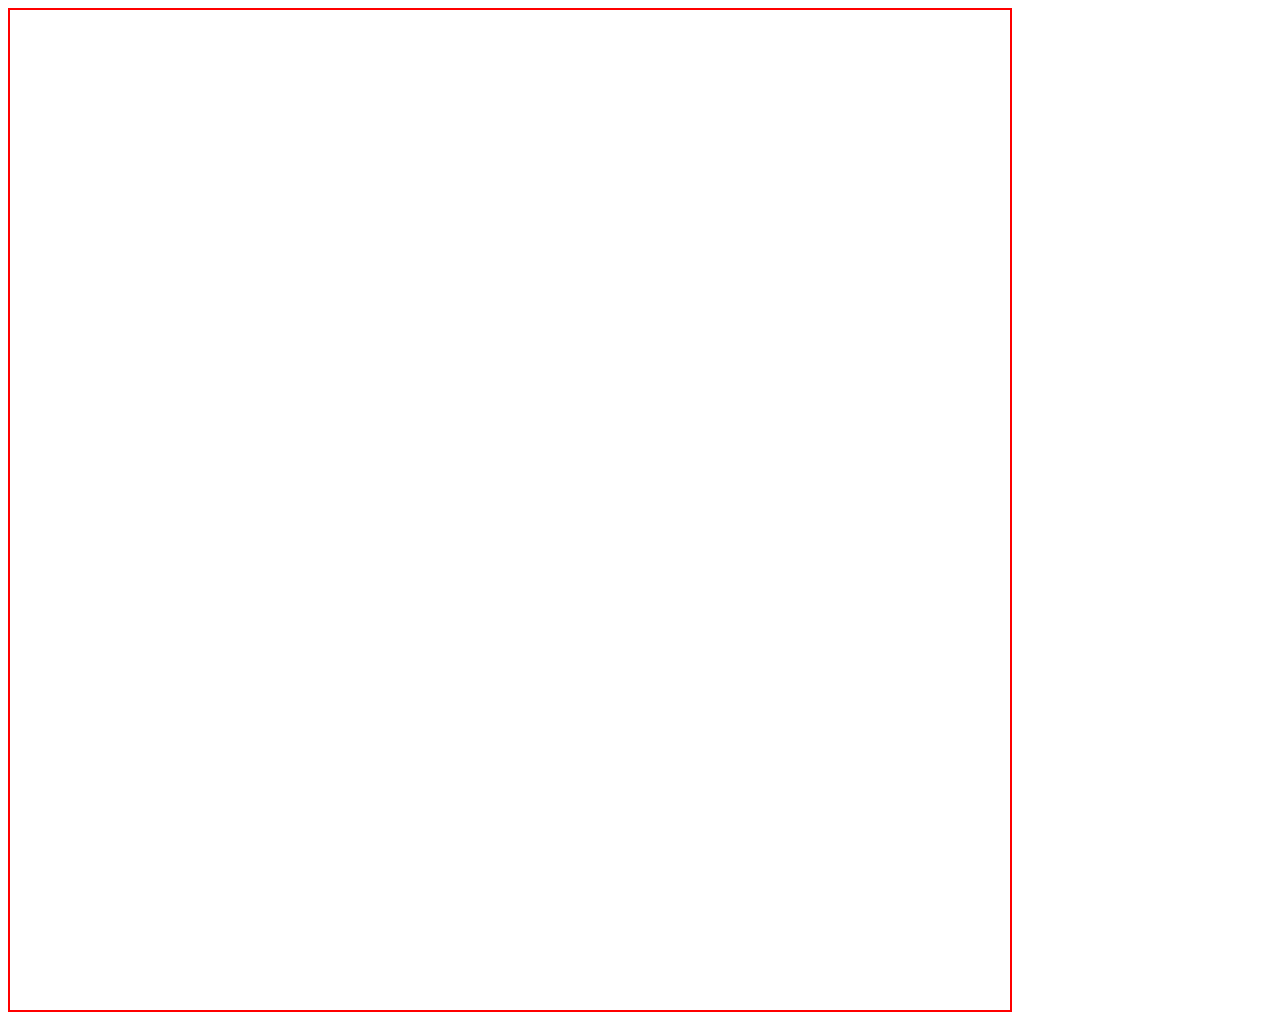
==== 01-fractal/index.html @ 98e79e26 "Add fractal." ====
<!DOCKTYPE html>
<html lang="ru" class="notranslate" translate="no">
  <head>
    <meta name="google" content="notranslate"> 
    <title> 01 - Fractal </title>
    <meta charset="utf-8"/>
    <script src="./output/main.js"></script>
  </head>
  <body>
    <canvas id="mainCanvas" width="1000px" height="1000px" style="border: 2px solid red"></canvas>
  </body>
</html>
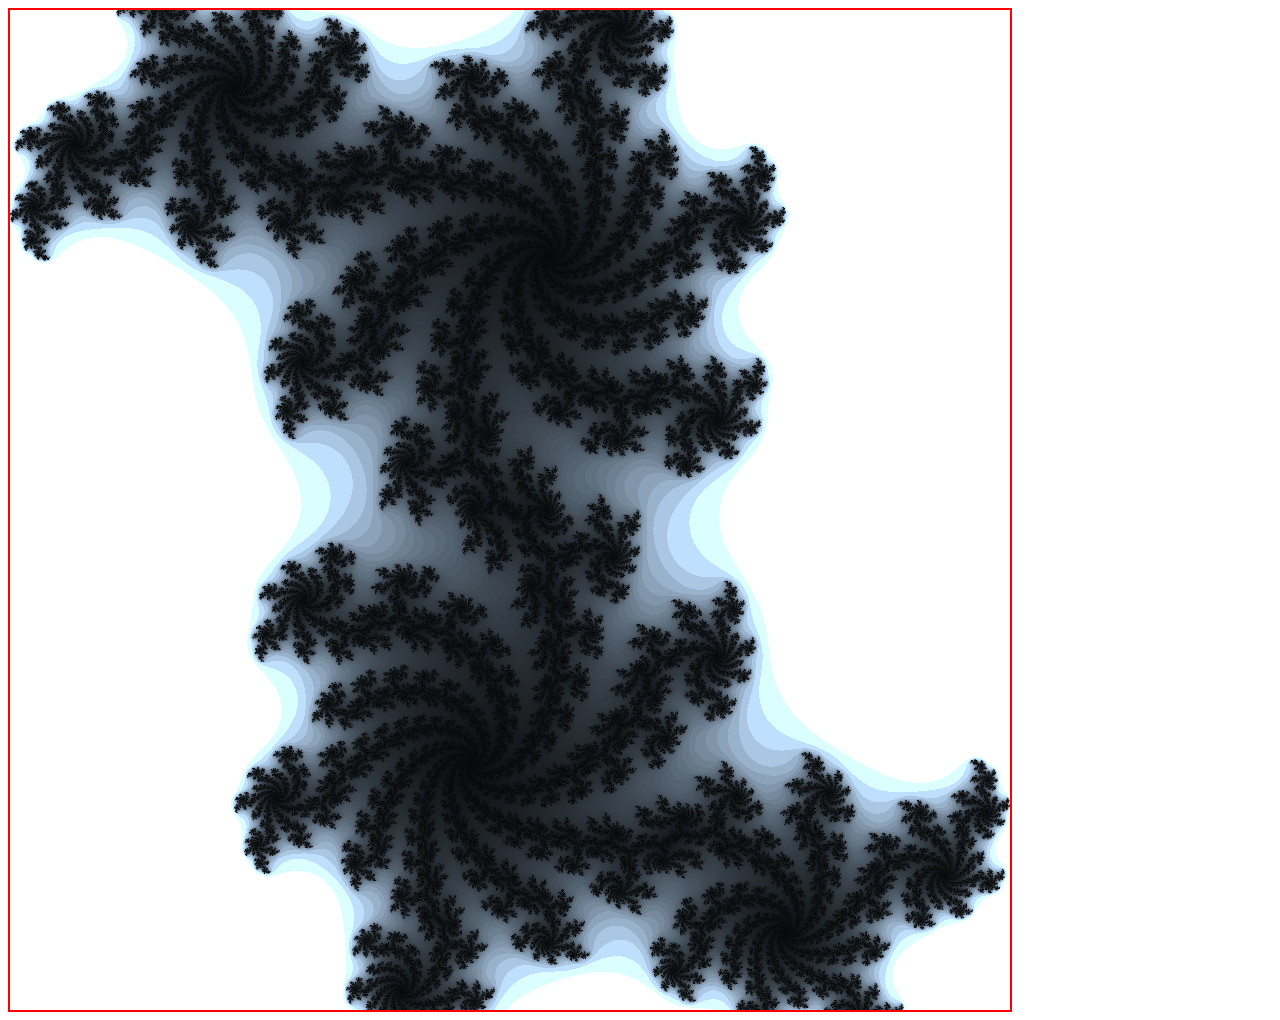
==== commit 035ea9f1: "Add main.js." ====
--- a/01-fractal/index.html
+++ b/01-fractal/index.html
@@ -4,7 +4,7 @@
     <meta name="google" content="notranslate"> 
     <title> 01 - Fractal </title>
     <meta charset="utf-8"/>
-    <script src="./output/main.js"></script>
+    <script src="./main.js"></script>
   </head>
   <body>
     <canvas id="mainCanvas" width="1000px" height="1000px" style="border: 2px solid red"></canvas>
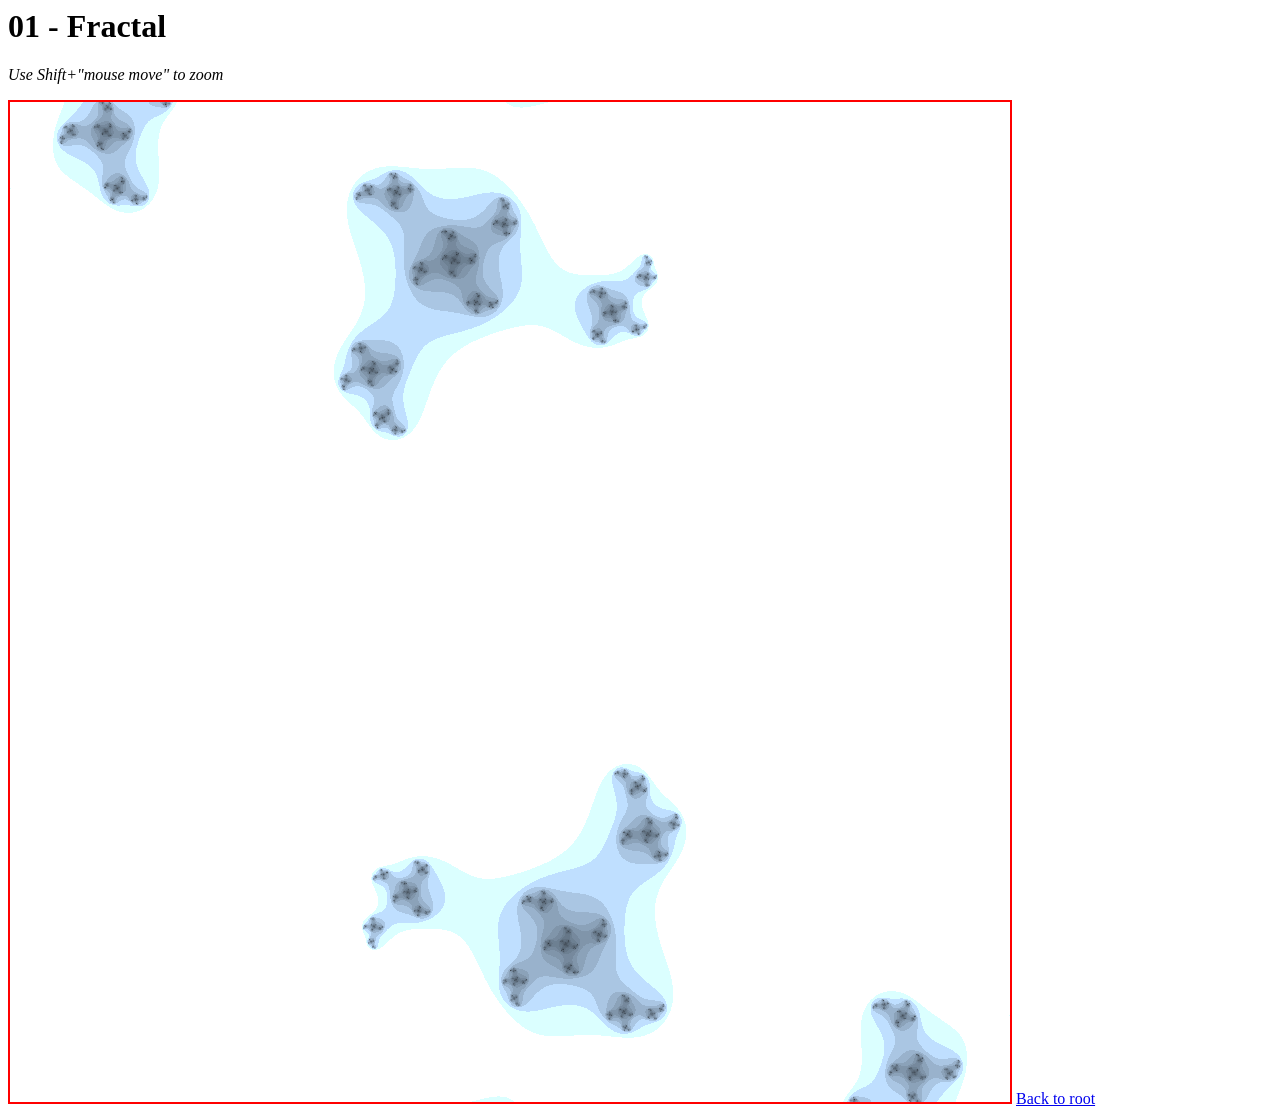
==== commit d6afe9df: "Add text." ====
--- a/01-fractal/index.html
+++ b/01-fractal/index.html
@@ -7,6 +7,9 @@
     <script src="./main.js"></script>
   </head>
   <body>
+    <h1><b>01 - Fractal</b></h1>
+    <p><i>Use Shift+"mouse move" to zoom</i></p>
     <canvas id="mainCanvas" width="1000px" height="1000px" style="border: 2px solid red"></canvas>
+    <a href="/">Back to root</a>
   </body>
 </html>
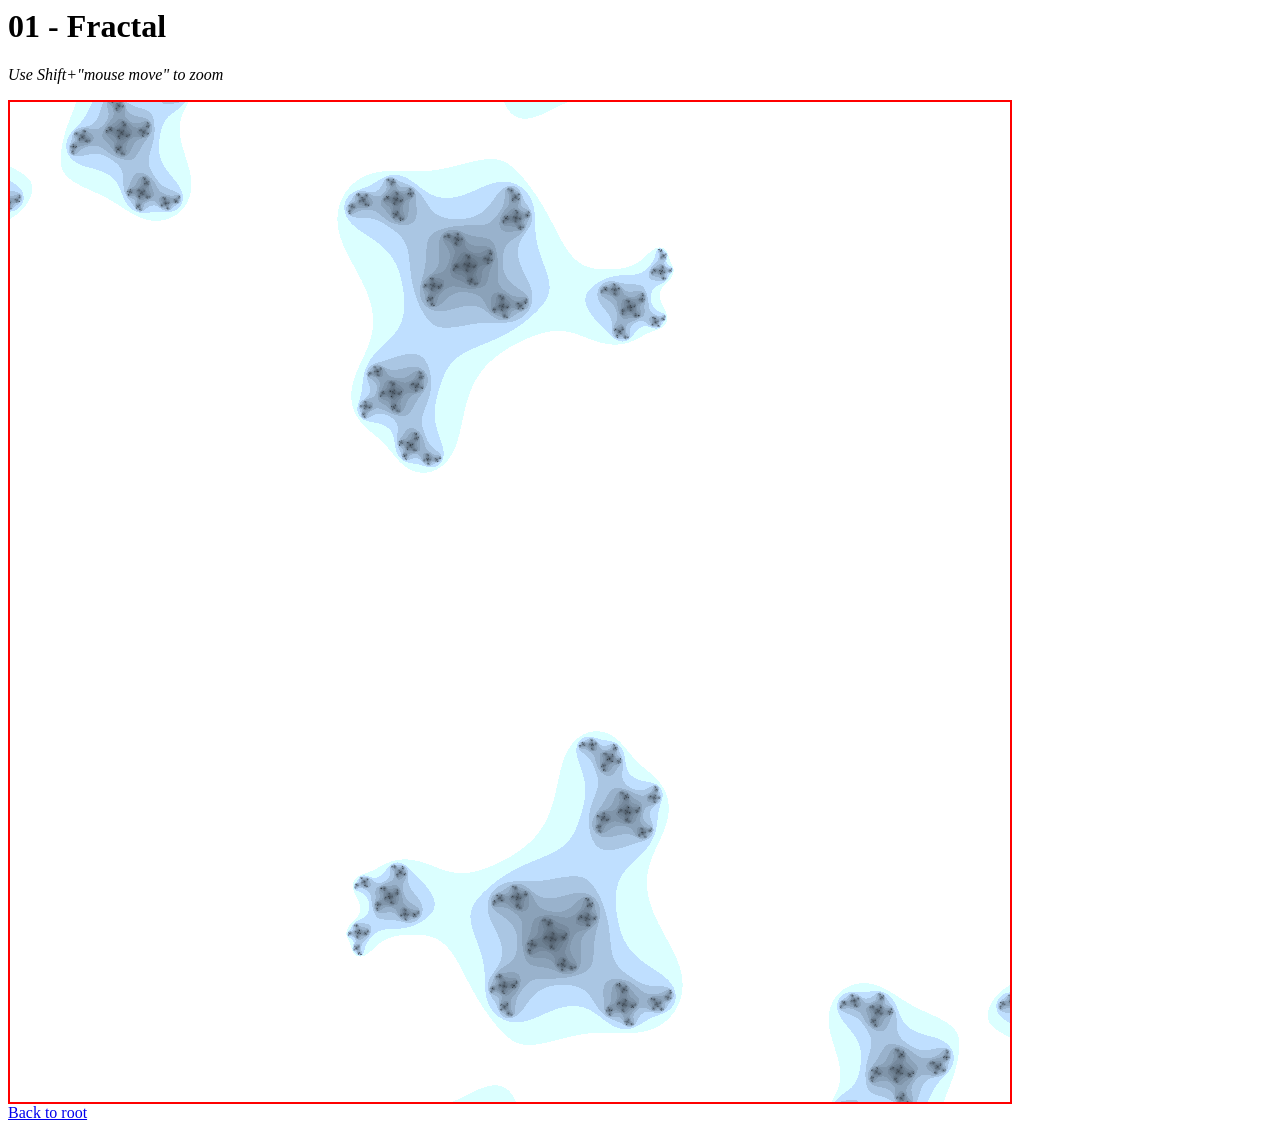
==== commit aa5e6247: "Add text." ====
--- a/01-fractal/index.html
+++ b/01-fractal/index.html
@@ -9,7 +9,7 @@
   <body>
     <h1><b>01 - Fractal</b></h1>
     <p><i>Use Shift+"mouse move" to zoom</i></p>
-    <canvas id="mainCanvas" width="1000px" height="1000px" style="border: 2px solid red"></canvas>
+    <canvas id="mainCanvas" width="1000px" height="1000px" style="border: 2px solid red"></canvas><br/>
     <a href="/">Back to root</a>
   </body>
 </html>
